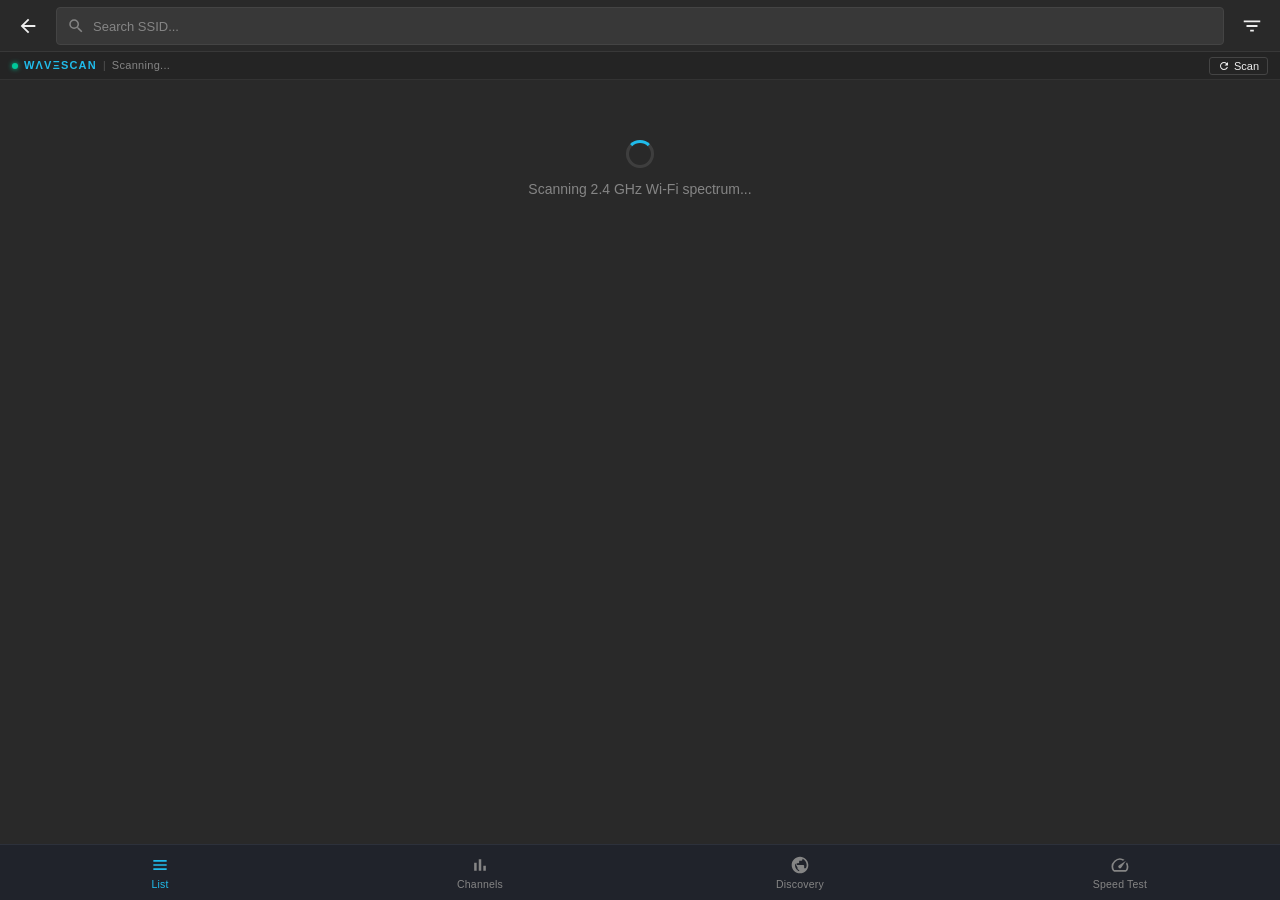
==== data/index.html @ 272d8946 "Initial release: WΛVΞSCAN ESP32 Wi-Fi Analyzer with 1-Click Web Flasher & Android PWA" ====
<!DOCTYPE html>
<html lang="en">
<head>
  <meta charset="UTF-8">
  <meta name="viewport" content="width=device-width, initial-scale=1.0, maximum-scale=1.0, user-scalable=no, viewport-fit=cover">
  <meta name="theme-color" content="#292929">
  <meta name="apple-mobile-web-app-capable" content="yes">
  <meta name="apple-mobile-web-app-status-bar-style" content="black-translucent">
  <meta name="apple-mobile-web-app-title" content="WΛVΞSCAN">
  <meta name="application-name" content="WΛVΞSCAN">
  <title>WΛVΞSCAN — Wi-Fi Analyzer</title>
  <link rel="manifest" href="/manifest.json">
  <link rel="icon" type="image/svg+xml" href="/icons/icon.svg">
  <link rel="icon" type="image/png" sizes="192x192" href="/icons/icon-192.png">
  <link rel="apple-touch-icon" href="/icons/icon-192.png">
  <link rel="stylesheet" href="style.css">
</head>
<body>
  <!-- TOP TOOLBAR -->
  <header class="top-toolbar">
    <button class="tb-btn" id="btn-back" title="Back" aria-label="Back">
      <svg viewBox="0 0 24 24" class="tb-icon">
        <path d="M20 11H7.83l5.59-5.59L12 4l-8 8 8 8 1.41-1.41L7.83 13H20v-2z" fill="currentColor"/>
      </svg>
    </button>

    <div class="search-box">
      <svg viewBox="0 0 24 24" class="search-icon">
        <path d="M15.5 14h-.79l-.28-.27A6.471 6.471 0 0 0 16 9.5 6.5 6.5 0 1 0 9.5 16c1.61 0 3.09-.59 4.23-1.57l.27.28v.79l5 4.99L20.49 19l-4.99-5zm-6 0C7.01 14 5 11.99 5 9.5S7.01 5 9.5 5 14 7.01 14 9.5 11.99 14 9.5 14z" fill="currentColor"/>
      </svg>
      <input type="text" id="search-input" placeholder="Search SSID..." autocomplete="off" autocorrect="off" autocapitalize="off" spellcheck="false">
      <button class="clear-search-btn" id="btn-clear-search" aria-label="Clear Search">&times;</button>
    </div>

    <button class="tb-btn" id="btn-filter" title="Filter & Options" aria-label="Filter">
      <svg viewBox="0 0 24 24" class="tb-icon">
        <path d="M10 18h4v-2h-4v2zM3 6v2h18V6H3zm3 7h12v-2H6v2z" fill="currentColor"/>
      </svg>
      <span class="filter-indicator" id="filter-indicator"></span>
    </button>
  </header>

  <!-- FILTER & OPTIONS MODAL / POPUP -->
  <div class="modal-overlay" id="filter-modal">
    <div class="filter-menu">
      <div class="filter-header">
        <span class="filter-title">Filter & Sort</span>
        <button class="close-modal-btn" id="btn-close-filter">&times;</button>
      </div>

      <div class="filter-section-title">SECURITY & SIGNAL</div>
      <div class="filter-options">
        <label class="filter-option">
          <input type="radio" name="filter-type" value="all" checked>
          <span class="radio-mark"></span>
          <span>All networks</span>
        </label>
        <label class="filter-option">
          <input type="radio" name="filter-type" value="secured">
          <span class="radio-mark"></span>
          <span>Secured networks</span>
        </label>
        <label class="filter-option">
          <input type="radio" name="filter-type" value="open">
          <span class="radio-mark"></span>
          <span>Open networks</span>
        </label>
        <label class="filter-option">
          <input type="radio" name="filter-type" value="strong">
          <span class="radio-mark"></span>
          <span>Strong signals (&ge; -65 dBm)</span>
        </label>
        <label class="filter-option">
          <input type="radio" name="filter-type" value="weak">
          <span class="radio-mark"></span>
          <span>Weak signals (&lt; -75 dBm)</span>
        </label>
      </div>

      <div class="filter-section-title">SORT BY</div>
      <div class="filter-options">
        <label class="filter-option">
          <input type="radio" name="sort-type" value="rssi" checked>
          <span class="radio-mark"></span>
          <span>Signal Strength (dBm)</span>
        </label>
        <label class="filter-option">
          <input type="radio" name="sort-type" value="ssid">
          <span class="radio-mark"></span>
          <span>Network Name (SSID)</span>
        </label>
        <label class="filter-option">
          <input type="radio" name="sort-type" value="channel">
          <span class="radio-mark"></span>
          <span>Channel Number</span>
        </label>
      </div>

      <div class="filter-actions">
        <button class="action-btn secondary" id="btn-reset-filter">Reset</button>
        <button class="action-btn primary" id="btn-apply-filter">Apply</button>
      </div>
    </div>
  </div>

  <!-- MAIN SCROLLABLE CONTENT AREA -->
  <main class="main-content">
    <!-- SUB-STATUS BAR -->
    <div class="sub-status-bar">
      <div class="status-left">
        <span class="pulse-dot" id="live-dot"></span>
        <span class="app-brand-badge">WΛVΞSCAN</span>
        <span class="status-sep">|</span>
        <span id="network-count-text">Scanning...</span>
      </div>
      <div class="status-right">
        <button class="scan-btn" id="btn-scan-now" title="Trigger Scan">
          <svg viewBox="0 0 24 24" class="btn-icon">
            <path d="M17.65 6.35C16.2 4.9 14.21 4 12 4c-4.42 0-7.99 3.58-7.99 8s3.57 8 7.99 8c3.73 0 6.84-2.55 7.73-6h-2.08c-.82 2.33-3.04 4-5.65 4-3.31 0-6-2.69-6-6s2.69-6 6-6c1.66 0 3.14.69 4.22 1.78L13 11h7V4l-2.35 2.35z" fill="currentColor"/>
          </svg>
          <span id="scan-btn-label">Scan</span>
        </button>
      </div>
    </div>

    <!-- TAB 1: LIST VIEW (DEFAULT) -->
    <section class="tab-view active" id="tab-list">
      <div class="network-list-container" id="network-list">
        <!-- Dense network rows injected here -->
        <div class="empty-state" id="empty-state">
          <div class="spinner"></div>
          <p>Scanning 2.4 GHz Wi-Fi spectrum...</p>
        </div>
      </div>
    </section>

    <!-- TAB 2: CHANNELS VIEW -->
    <section class="tab-view" id="tab-channels">
      <div class="channels-container">
        <div class="section-banner">
          <span class="banner-title">2.4 GHz SPECTRUM DISTRIBUTION</span>
          <span class="banner-sub" id="ch-active-summary">0 Active Channels</span>
        </div>

        <!-- SVG Channel Graph -->
        <div class="spectrum-graph-card">
          <svg id="spectrum-svg" viewBox="0 0 380 200" preserveAspectRatio="none">
            <!-- Channel grid, frequency curves injected by app.js -->
          </svg>
          <div class="spectrum-x-axis">
            <span>1</span><span>2</span><span>3</span><span>4</span><span>5</span><span>6</span><span>7</span><span>8</span><span>9</span><span>10</span><span>11</span><span>12</span><span>13</span><span>14</span>
          </div>
        </div>

        <!-- Channel Congestion Summary List -->
        <div class="channel-breakdown-title">CHANNEL OCCUPANCY</div>
        <div class="channel-cards-list" id="channel-breakdown-list">
          <!-- Channel cards injected by JS -->
        </div>
      </div>
    </section>

    <!-- TAB 3: DISCOVERY VIEW (DETAIL INSPECTOR) -->
    <section class="tab-view" id="tab-discovery">
      <div class="discovery-container">
        <!-- Network Selector Picker -->
        <div class="discovery-picker-row">
          <label for="discovery-select">TARGET NETWORK:</label>
          <select id="discovery-select">
            <option value="">-- Choose a network to inspect --</option>
          </select>
        </div>

        <div id="discovery-details" class="discovery-details-wrap">
          <div class="no-selection-msg">
            <p>Select a network from the List tab or choose above to view deep diagnostic details, signal telemetry, and assign location tags.</p>
          </div>
        </div>
      </div>
    </section>

    <!-- TAB 4: SPEED TEST & DIAGNOSTICS VIEW -->
    <section class="tab-view" id="tab-diagnostics">
      <div class="diagnostics-container">
        <div class="section-banner">
          <span class="banner-title">WΛVΞSCAN HARDWARE & SYSTEM STATUS</span>
          <span class="banner-sub" id="diag-uptime">Uptime: --</span>
        </div>

        <div class="diag-table">
          <div class="diag-row">
            <span class="diag-key">Connection Mode</span>
            <span class="diag-val" id="diag-mode">ESP32 Station (STA)</span>
          </div>
          <div class="diag-row">
            <span class="diag-key">Hotspot / AP SSID</span>
            <span class="diag-val" id="diag-ssid">--</span>
          </div>
          <div class="diag-row">
            <span class="diag-key">ESP32 IP Address</span>
            <span class="diag-val highlight" id="diag-ip">--</span>
          </div>
          <div class="diag-row">
            <span class="diag-key">ESP32 MAC Address</span>
            <span class="diag-val" id="diag-mac">--</span>
          </div>
          <div class="diag-row">
            <span class="diag-key">Free Heap Memory</span>
            <span class="diag-val" id="diag-heap">-- KB</span>
          </div>
          <div class="diag-row">
            <span class="diag-key">Last Scan Duration</span>
            <span class="diag-val" id="diag-duration">-- ms</span>
          </div>
          <div class="diag-row">
            <span class="diag-key">Total APs Detected</span>
            <span class="diag-val" id="diag-total-ap">0</span>
          </div>
        </div>

        <!-- BENCHMARKS & TESTS -->
        <div class="channel-breakdown-title">LINK & SPEED BENCHMARKS</div>

        <div class="diag-card">
          <div class="diag-card-header">
            <span class="diag-card-title">Wi-Fi Link Ping Test</span>
            <span class="diag-card-stat" id="ping-result">-- ms</span>
          </div>
          <p class="diag-card-desc">Measures roundtrip packet latency between this Android phone and the ESP32 microcontroller.</p>
          <button class="action-btn secondary full-width" id="btn-run-ping">Ping ESP32</button>
        </div>

        <div class="diag-card">
          <div class="diag-card-header">
            <span class="diag-card-title">Local Wi-Fi Throughput</span>
            <span class="diag-card-stat" id="throughput-result">-- Mbps</span>
          </div>
          <p class="diag-card-desc">Transfers raw payload over local Wi-Fi to benchmark physical wireless link capacity without burning mobile data.</p>
          <button class="action-btn secondary full-width" id="btn-run-throughput">Test Local Throughput</button>
        </div>

        <!-- EXPORT & STORAGE -->
        <div class="channel-breakdown-title">DATA EXPORT & PWA APP</div>
        <div class="export-actions-row">
          <button class="action-btn success full-width" id="btn-install-pwa">
            <svg viewBox="0 0 24 24" class="btn-icon">
              <path d="M19.35 10.04C18.67 6.59 15.64 4 12 4 9.11 4 6.6 5.64 5.35 8.04 2.34 8.36 0 10.91 0 14c0 3.31 2.69 6 6 6h13c2.76 0 5-2.24 5-5 0-2.64-2.05-4.78-4.65-4.96zM17 13l-5 5-5-5h3V9h4v4h3z" fill="currentColor"/>
            </svg>
            Download / Install WΛVΞSCAN App
          </button>
          <a class="action-btn primary full-width" id="btn-export-csv" href="/api/history.csv" download="wavescan_history.csv">
            <svg viewBox="0 0 24 24" class="btn-icon">
              <path d="M19 9h-4V3H9v6H5l7 7 7-7zM5 18v2h14v-2H5z" fill="currentColor"/>
            </svg>
            Export CSV History
          </a>
          <button class="action-btn danger full-width" id="btn-clear-localstorage">Reset Best RSSI Records</button>
        </div>
      </div>
    </section>
  </main>

  <!-- FIXED BOTTOM NAVIGATION -->
  <nav class="bottom-nav">
    <button class="nav-item active" data-tab="tab-list">
      <svg viewBox="0 0 24 24" class="nav-icon">
        <path d="M4 6h16v2H4zm0 5h16v2H4zm0 5h16v2H4z" fill="currentColor"/>
      </svg>
      <span class="nav-label">List</span>
    </button>

    <button class="nav-item" data-tab="tab-channels">
      <svg viewBox="0 0 24 24" class="nav-icon">
        <path d="M5 9.2h3V19H5zM10.5 5h3v14h-3zm5.5 8h3v6h-3z" fill="currentColor"/>
      </svg>
      <span class="nav-label">Channels</span>
    </button>

    <button class="nav-item" data-tab="tab-discovery">
      <svg viewBox="0 0 24 24" class="nav-icon">
        <path d="M12 2C6.48 2 2 6.48 2 12s4.48 10 10 10 10-4.48 10-10S17.52 2 12 2zm1 17.93c-3.95-.49-7-3.85-7-7.93 0-.62.08-1.21.21-1.79L9 15v1c0 1.1.9 2 2 2v1.93zm6.9-2.54c-.26-.81-1-1.39-1.9-1.39h-1v-3c0-.55-.45-1-1-1H8v-2h2c.55 0 1-.45 1-1V7h2c1.1 0 2-.9 2-2v-.41c2.93 1.19 5 4.06 5 7.41 0 2.08-.8 3.97-2.1 5.39z" fill="currentColor"/>
      </svg>
      <span class="nav-label">Discovery</span>
    </button>

    <button class="nav-item" data-tab="tab-diagnostics">
      <svg viewBox="0 0 24 24" class="nav-icon">
        <path d="M20.38 8.57l-1.23 1.85a8 8 0 0 1-.22 7.58H5.07A8 8 0 0 1 15.58 6.85l1.85-1.23A10 10 0 0 0 3.35 19a2 2 0 0 0 1.72 1h13.85a2 2 0 0 0 1.74-1 10 10 0 0 0-.28-10.43zM10.59 15.41a2 2 0 0 0 2.83 0l5.66-8.49-8.49 5.66a2 2 0 0 0 0 2.83z" fill="currentColor"/>
      </svg>
      <span class="nav-label">Speed Test</span>
    </button>
  </nav>

  <!-- PWA INSTALL BANNER -->
  <div class="pwa-install-banner" id="pwa-banner">
    <div class="pwa-banner-content">
      <img src="/icons/icon-192.png" alt="WΛVΞSCAN" class="pwa-banner-icon">
      <div class="pwa-banner-text">
        <div class="pwa-banner-title">Install WΛVΞSCAN</div>
        <div class="pwa-banner-sub">Install to home screen for fullscreen analyzer experience</div>
      </div>
      <button class="action-btn success pwa-install-btn" id="btn-banner-install">Install</button>
      <button class="pwa-banner-close" id="btn-banner-dismiss">&times;</button>
    </div>
  </div>

  <!-- TOAST NOTIFICATION -->
  <div class="toast" id="toast"></div>

  <script src="app.js"></script>
</body>
</html>
---- data/style.css ----
/* WAVESCAN — Professional Classic Android Wi-Fi Analyzer Theme */

:root {
  --bg-main: #292929;
  --bg-toolbar: #292929;
  --bg-nav: #20232B;
  --bg-card: #20232B;
  --bg-input: #383838;
  --border-subtle: #3a3a3a;
  --divider: #333333;
  --text-primary: #EEEEEE;
  --text-secondary: #858585;
  --text-muted: #666666;
  --signal-green: #00C99A;
  --signal-yellow: #FFD600;
  --signal-red: #E65345;
  --nav-active: #20BCEB;
  --signal-track: #3b3630;
  --best-marker: #FFFFFF;
  --font-family: -apple-system, BlinkMacSystemFont, "Roboto", "Segoe UI", "Helvetica Neue", Arial, sans-serif;
}

* {
  box-sizing: border-box;
  margin: 0;
  padding: 0;
  -webkit-tap-highlight-color: transparent;
  user-select: none;
}

input, select, textarea {
  user-select: text;
}

html, body {
  width: 100%;
  height: 100%;
  overflow: hidden;
  background-color: var(--bg-main);
  color: var(--text-primary);
  font-family: var(--font-family);
  font-size: 14px;
  line-height: 1.35;
  -webkit-font-smoothing: antialiased;
}

/* TOP TOOLBAR */
.top-toolbar {
  position: fixed;
  top: 0;
  left: 0;
  right: 0;
  height: 52px;
  background-color: var(--bg-toolbar);
  border-bottom: 1px solid #383838;
  display: flex;
  align-items: center;
  padding: 0 8px;
  gap: 8px;
  z-index: 100;
  padding-top: env(safe-area-inset-top);
}

.tb-btn {
  background: transparent;
  border: none;
  color: var(--text-primary);
  width: 40px;
  height: 40px;
  display: flex;
  align-items: center;
  justify-content: center;
  cursor: pointer;
  border-radius: 4px;
  position: relative;
  flex-shrink: 0;
}

.tb-btn:active {
  background-color: rgba(255, 255, 255, 0.08);
}

.tb-icon {
  width: 22px;
  height: 22px;
  fill: currentColor;
}

.filter-indicator {
  position: absolute;
  top: 8px;
  right: 8px;
  width: 7px;
  height: 7px;
  background-color: var(--nav-active);
  border-radius: 50%;
  display: none;
}

.filter-indicator.active {
  display: block;
}

.search-box {
  flex: 1;
  height: 38px;
  background-color: var(--bg-input);
  border-radius: 4px;
  display: flex;
  align-items: center;
  padding: 0 10px;
  gap: 8px;
  border: 1px solid #444;
}

.search-box:focus-within {
  border-color: var(--nav-active);
}

.search-icon {
  width: 18px;
  height: 18px;
  color: var(--text-secondary);
  flex-shrink: 0;
}

.search-box input {
  flex: 1;
  background: transparent;
  border: none;
  outline: none;
  color: var(--text-primary);
  font-size: 14px;
  width: 100%;
}

.search-box input::placeholder {
  color: var(--text-secondary);
  font-size: 13px;
}

.clear-search-btn {
  background: transparent;
  border: none;
  color: var(--text-secondary);
  font-size: 20px;
  width: 24px;
  height: 24px;
  display: none;
  align-items: center;
  justify-content: center;
  cursor: pointer;
  line-height: 1;
}

.clear-search-btn.visible {
  display: flex;
}

/* SUB-STATUS BAR */
.sub-status-bar {
  position: fixed;
  top: 52px;
  left: 0;
  right: 0;
  height: 28px;
  background-color: #242424;
  border-bottom: 1px solid #333333;
  display: flex;
  align-items: center;
  justify-content: space-between;
  padding: 0 12px;
  font-size: 11px;
  color: var(--text-secondary);
  letter-spacing: 0.3px;
  z-index: 90;
}

.status-left {
  display: flex;
  align-items: center;
  gap: 6px;
  font-weight: 500;
}

.app-brand-badge {
  font-weight: 800;
  letter-spacing: 1.2px;
  color: var(--nav-active);
  font-size: 11px;
}

.status-sep {
  color: #555555;
  font-size: 10px;
}

.pulse-dot {
  width: 6px;
  height: 6px;
  border-radius: 50%;
  background-color: var(--signal-green);
  display: inline-block;
  box-shadow: 0 0 5px var(--signal-green);
}

.pulse-dot.scanning {
  background-color: var(--nav-active);
  box-shadow: 0 0 6px var(--nav-active);
  animation: pulse 1s infinite alternate;
}

@keyframes pulse {
  from { opacity: 0.4; }
  to { opacity: 1; }
}

.scan-btn {
  background: transparent;
  border: 1px solid #444;
  color: var(--text-primary);
  font-size: 11px;
  padding: 2px 8px;
  border-radius: 3px;
  display: flex;
  align-items: center;
  gap: 4px;
  cursor: pointer;
}

.scan-btn:active {
  background-color: #333;
}

.scan-btn .btn-icon {
  width: 12px;
  height: 12px;
}

.scan-btn.spinning .btn-icon {
  animation: spin 0.8s linear infinite;
}

@keyframes spin {
  to { transform: rotate(360deg); }
}

/* MAIN CONTENT */
.main-content {
  position: absolute;
  top: 80px;
  bottom: 56px;
  left: 0;
  right: 0;
  overflow-y: auto;
  overflow-x: hidden;
  -webkit-overflow-scrolling: touch;
  background-color: var(--bg-main);
}

.tab-view {
  display: none;
  min-height: 100%;
}

.tab-view.active {
  display: block;
}

/* TAB 1: DENSE NETWORK LIST (EXACT REFERENCE SPECIFICATION) */
.network-list-container {
  display: flex;
  flex-direction: column;
}

.network-item {
  display: flex;
  flex-direction: column;
  padding: 8px 12px 6px 12px;
  background-color: transparent;
  border-bottom: 1px solid #333333;
  cursor: pointer;
  transition: background-color 0.15s ease;
}

.network-item:active {
  background-color: rgba(255, 255, 255, 0.04);
}

.network-header {
  display: flex;
  align-items: center;
  width: 100%;
  margin-bottom: 6px;
}

/* Left Icon */
.network-icon-col {
  width: 32px;
  display: flex;
  align-items: center;
  justify-content: flex-start;
  flex-shrink: 0;
}

.wifi-icon-stack {
  position: relative;
  width: 24px;
  height: 24px;
  display: flex;
  align-items: center;
  justify-content: center;
}

.wifi-icon {
  width: 20px;
  height: 20px;
  fill: currentColor;
}

.lock-badge {
  position: absolute;
  bottom: -2px;
  right: -2px;
  width: 11px;
  height: 11px;
  background-color: #292929;
  border-radius: 2px;
  display: flex;
  align-items: center;
  justify-content: center;
  color: #c0c0c0;
}

.lock-badge svg {
  width: 9px;
  height: 9px;
  fill: currentColor;
}

/* Middle Text */
.network-info-col {
  flex: 1;
  min-width: 0;
  padding-left: 6px;
  padding-right: 8px;
}

.network-ssid {
  font-size: 14.5px;
  font-weight: 500;
  color: var(--text-primary);
  white-space: nowrap;
  overflow: hidden;
  text-overflow: ellipsis;
  letter-spacing: 0.1px;
}

.network-meta {
  font-size: 11.5px;
  color: var(--text-secondary);
  margin-top: 1px;
  white-space: nowrap;
  overflow: hidden;
  text-overflow: ellipsis;
}

.location-tag-pill {
  display: inline-block;
  font-size: 9.5px;
  background-color: #3a3f4d;
  color: var(--nav-active);
  padding: 0 4px;
  border-radius: 2px;
  margin-left: 5px;
  vertical-align: middle;
}

/* Right RSSI */
.network-rssi-col {
  text-align: right;
  flex-shrink: 0;
}

.current-rssi {
  font-size: 14px;
  font-weight: 500;
  color: var(--text-primary);
  font-variant-numeric: tabular-nums;
}

.best-rssi {
  font-size: 11px;
  color: var(--text-secondary);
  font-variant-numeric: tabular-nums;
  margin-top: 1px;
}

/* Bottom Signal Bar - Enhanced Precision Track */
.signal-bar-wrap {
  width: 100%;
  padding-top: 4px;
}

.signal-bar-track {
  position: relative;
  width: 100%;
  height: 6px;
  background-color: var(--signal-track);
  border-radius: 3px;
  overflow: visible;
  box-shadow: inset 0 1px 2px rgba(0, 0, 0, 0.45);
}

.signal-bar-fill {
  height: 100%;
  border-radius: 3px;
  transition: width 0.35s cubic-bezier(0.4, 0, 0.2, 1);
}

.signal-bar-fill.good {
  background: linear-gradient(90deg, #00A37B, #00C99A);
  box-shadow: 0 0 6px rgba(0, 201, 154, 0.45);
}

.signal-bar-fill.medium {
  background: linear-gradient(90deg, #D49B28, #FFD600);
  box-shadow: 0 0 6px rgba(255, 214, 0, 0.45);
}

.signal-bar-fill.bad {
  background: linear-gradient(90deg, #BA1B1B, #E65345);
  box-shadow: 0 0 6px rgba(230, 83, 69, 0.45);
}

.signal-bar-best-tick {
  position: absolute;
  top: -3px;
  bottom: -3px;
  width: 2.5px;
  background-color: var(--best-marker);
  border-radius: 1.5px;
  box-shadow: 0 0 3px rgba(0, 0, 0, 0.9), 0 0 3px rgba(255, 255, 255, 0.8);
  pointer-events: none;
  z-index: 2;
  transform: translateX(-50%);
}

.sig-badge {
  display: inline-block;
  font-size: 10px;
  font-weight: 700;
  padding: 0 4px;
  border-radius: 2px;
  margin-left: 4px;
  vertical-align: baseline;
  text-transform: uppercase;
  letter-spacing: 0.3px;
}

.sig-badge.good {
  background-color: rgba(0, 201, 154, 0.15);
  color: var(--signal-green);
  border: 1px solid rgba(0, 201, 154, 0.35);
}

.sig-badge.medium {
  background-color: rgba(255, 214, 0, 0.15);
  color: var(--signal-yellow);
  border: 1px solid rgba(255, 214, 0, 0.35);
}

.sig-badge.bad {
  background-color: rgba(230, 83, 69, 0.15);
  color: var(--signal-red);
  border: 1px solid rgba(230, 83, 69, 0.35);
}

.current-rssi.good { color: var(--signal-green); }
.current-rssi.medium { color: var(--signal-yellow); }
.current-rssi.bad { color: var(--signal-red); }

/* EMPTY STATE */
.empty-state {
  display: flex;
  flex-direction: column;
  align-items: center;
  justify-content: center;
  padding: 60px 20px;
  color: var(--text-secondary);
  text-align: center;
  gap: 12px;
}

.spinner {
  width: 28px;
  height: 28px;
  border: 3px solid rgba(255, 255, 255, 0.1);
  border-top-color: var(--nav-active);
  border-radius: 50%;
  animation: spin 0.8s linear infinite;
}

/* TAB 2: CHANNELS */
.channels-container {
  padding: 10px 12px 24px 12px;
}

.section-banner {
  display: flex;
  justify-content: space-between;
  align-items: center;
  padding: 6px 0 10px 0;
  border-bottom: 1px solid #383838;
  margin-bottom: 12px;
}

.banner-title {
  font-size: 11px;
  font-weight: 700;
  color: var(--text-secondary);
  letter-spacing: 0.8px;
}

.banner-sub {
  font-size: 11px;
  color: var(--nav-active);
}

.spectrum-graph-card {
  background-color: #20232B;
  border: 1px solid #383838;
  border-radius: 3px;
  padding: 8px 8px 4px 8px;
  margin-bottom: 16px;
}

#spectrum-svg {
  width: 100%;
  height: 180px;
  display: block;
}

.spectrum-x-axis {
  display: flex;
  justify-content: space-between;
  padding: 4px 6px 0 6px;
  font-size: 10px;
  color: var(--text-secondary);
  font-weight: 600;
  border-top: 1px solid #383838;
  margin-top: 4px;
}

.channel-breakdown-title {
  font-size: 11px;
  font-weight: 700;
  color: var(--text-secondary);
  letter-spacing: 0.8px;
  margin: 16px 0 8px 0;
}

.channel-cards-list {
  display: flex;
  flex-direction: column;
  gap: 6px;
}

.channel-row-card {
  background-color: #20232B;
  border: 1px solid #383838;
  border-radius: 3px;
  padding: 8px 10px;
  display: flex;
  align-items: center;
  justify-content: space-between;
}

.ch-badge-col {
  display: flex;
  align-items: center;
  gap: 8px;
}

.ch-number-badge {
  background-color: #292929;
  border: 1px solid #444;
  color: var(--text-primary);
  font-weight: 700;
  font-size: 12px;
  width: 28px;
  height: 28px;
  display: flex;
  align-items: center;
  justify-content: center;
  border-radius: 3px;
}

.ch-number-badge.recommended {
  border-color: var(--signal-green);
  color: var(--signal-green);
}

.ch-info-col {
  flex: 1;
  padding: 0 10px;
}

.ch-networks-names {
  font-size: 12px;
  color: var(--text-primary);
  white-space: nowrap;
  overflow: hidden;
  text-overflow: ellipsis;
  max-width: 200px;
}

.ch-count-meta {
  font-size: 10.5px;
  color: var(--text-secondary);
}

.ch-status-col {
  text-align: right;
  font-size: 11px;
  font-weight: 600;
}

.ch-status-col.low { color: var(--signal-green); }
.ch-status-col.moderate { color: var(--signal-orange); }
.ch-status-col.congested { color: var(--signal-red); }

/* TAB 3: DISCOVERY */
.discovery-container {
  padding: 10px 12px 24px 12px;
}

.discovery-picker-row {
  display: flex;
  flex-direction: column;
  gap: 4px;
  margin-bottom: 12px;
}

.discovery-picker-row label {
  font-size: 11px;
  font-weight: 700;
  color: var(--text-secondary);
  letter-spacing: 0.6px;
}

.discovery-picker-row select {
  background-color: var(--bg-input);
  color: var(--text-primary);
  border: 1px solid #444;
  padding: 8px 10px;
  border-radius: 4px;
  font-size: 13.5px;
  outline: none;
}

.discovery-details-wrap {
  display: flex;
  flex-direction: column;
  gap: 12px;
}

.discovery-card {
  background-color: #20232B;
  border: 1px solid #383838;
  border-radius: 3px;
  padding: 12px;
}

.disc-head {
  display: flex;
  justify-content: space-between;
  align-items: flex-start;
  margin-bottom: 10px;
  border-bottom: 1px solid #333333;
  padding-bottom: 8px;
}

.disc-ssid {
  font-size: 16px;
  font-weight: 600;
  color: var(--text-primary);
  word-break: break-all;
}

.disc-bssid {
  font-size: 11px;
  color: var(--text-secondary);
  font-family: monospace;
  margin-top: 2px;
}

.disc-badge {
  font-size: 10px;
  font-weight: 700;
  padding: 2px 6px;
  border-radius: 2px;
  background-color: #333;
  color: #ddd;
  text-transform: uppercase;
  flex-shrink: 0;
}

.disc-grid {
  display: grid;
  grid-template-columns: 1fr 1fr;
  gap: 8px 12px;
  font-size: 12px;
}

.disc-item {
  display: flex;
  flex-direction: column;
}

.disc-label {
  color: var(--text-secondary);
  font-size: 10.5px;
  text-transform: uppercase;
  letter-spacing: 0.4px;
}

.disc-val {
  color: var(--text-primary);
  font-size: 13px;
  font-weight: 500;
  margin-top: 1px;
}

.disc-val.green { color: var(--signal-green); }
.disc-val.yellow { color: var(--signal-yellow); }
.disc-val.orange { color: var(--signal-yellow); }
.disc-val.red { color: var(--signal-red); }

/* Room Tag Editor */
.tag-input-row {
  display: flex;
  gap: 8px;
  margin-top: 8px;
}

.tag-input-row input {
  flex: 1;
  background-color: #292929;
  border: 1px solid #444;
  color: var(--text-primary);
  padding: 6px 10px;
  border-radius: 3px;
  font-size: 13px;
  outline: none;
}

.tag-input-row button {
  background-color: var(--nav-active);
  color: #000;
  font-weight: 600;
  border: none;
  padding: 6px 14px;
  border-radius: 3px;
  cursor: pointer;
  font-size: 12px;
}

/* History Chart */
.history-sparkline-wrap {
  width: 100%;
  height: 90px;
  margin-top: 8px;
  background-color: #292929;
  border: 1px solid #333;
  border-radius: 2px;
}

.history-sparkline-wrap svg {
  width: 100%;
  height: 100%;
  display: block;
}

/* TAB 4: SPEED TEST & DIAGNOSTICS */
.diagnostics-container {
  padding: 10px 12px 24px 12px;
}

.diag-table {
  background-color: #20232B;
  border: 1px solid #383838;
  border-radius: 3px;
  display: flex;
  flex-direction: column;
}

.diag-row {
  display: flex;
  justify-content: space-between;
  align-items: center;
  padding: 8px 12px;
  border-bottom: 1px solid #2d313b;
  font-size: 12.5px;
}

.diag-row:last-child {
  border-bottom: none;
}

.diag-key {
  color: var(--text-secondary);
}

.diag-val {
  color: var(--text-primary);
  font-weight: 500;
  font-family: monospace;
}

.diag-val.highlight {
  color: var(--nav-active);
  font-weight: 700;
}

.diag-card {
  background-color: #20232B;
  border: 1px solid #383838;
  border-radius: 3px;
  padding: 12px;
  margin-bottom: 10px;
}

.diag-card-header {
  display: flex;
  justify-content: space-between;
  align-items: center;
  margin-bottom: 4px;
}

.diag-card-title {
  font-size: 13px;
  font-weight: 600;
  color: var(--text-primary);
}

.diag-card-stat {
  font-size: 14px;
  font-weight: 700;
  color: var(--nav-active);
  font-family: monospace;
}

.diag-card-desc {
  font-size: 11px;
  color: var(--text-secondary);
  margin-bottom: 10px;
  line-height: 1.4;
}

.action-btn {
  display: inline-flex;
  align-items: center;
  justify-content: center;
  gap: 6px;
  padding: 8px 14px;
  border-radius: 3px;
  font-size: 12px;
  font-weight: 600;
  border: none;
  cursor: pointer;
  text-decoration: none;
  transition: opacity 0.15s ease;
}

.action-btn:active {
  opacity: 0.8;
}

.action-btn.primary {
  background-color: var(--nav-active);
  color: #121419;
}

.action-btn.success {
  background: linear-gradient(135deg, #00A37B, #00C99A);
  color: #121419;
  font-weight: 700;
  box-shadow: 0 2px 8px rgba(0, 201, 154, 0.3);
}

.action-btn.secondary {
  background-color: #2f3440;
  color: var(--text-primary);
  border: 1px solid #444;
}

.action-btn.danger {
  background-color: rgba(230, 83, 69, 0.15);
  color: var(--signal-red);
  border: 1px solid rgba(230, 83, 69, 0.4);
}

.action-btn.full-width {
  width: 100%;
}

.action-btn .btn-icon {
  width: 15px;
  height: 15px;
}

.export-actions-row {
  display: flex;
  flex-direction: column;
  gap: 8px;
  margin-top: 6px;
}

/* FIXED BOTTOM NAVIGATION */
.bottom-nav {
  position: fixed;
  bottom: 0;
  left: 0;
  right: 0;
  height: 56px;
  background-color: var(--bg-nav);
  border-top: 1px solid #2d313b;
  display: flex;
  align-items: center;
  justify-content: space-around;
  z-index: 100;
  padding-bottom: env(safe-area-inset-bottom);
}

.nav-item {
  flex: 1;
  height: 100%;
  background: transparent;
  border: none;
  display: flex;
  flex-direction: column;
  align-items: center;
  justify-content: center;
  gap: 3px;
  color: var(--text-secondary);
  cursor: pointer;
  transition: color 0.15s ease;
}

.nav-item.active {
  color: var(--nav-active);
}

.nav-icon {
  width: 20px;
  height: 20px;
  fill: currentColor;
}

.nav-label {
  font-size: 10.5px;
  font-weight: 500;
  letter-spacing: 0.2px;
}

/* MODAL / OVERLAY */
.modal-overlay {
  position: fixed;
  top: 0;
  left: 0;
  right: 0;
  bottom: 0;
  background-color: rgba(0, 0, 0, 0.65);
  display: none;
  align-items: flex-end;
  justify-content: center;
  z-index: 200;
}

.modal-overlay.open {
  display: flex;
}

.filter-menu {
  background-color: #20232B;
  border-top: 1px solid #383838;
  border-radius: 8px 8px 0 0;
  width: 100%;
  max-width: 480px;
  padding: 16px;
  display: flex;
  flex-direction: column;
  gap: 12px;
  animation: slideUp 0.2s ease-out;
}

@keyframes slideUp {
  from { transform: translateY(100%); }
  to { transform: translateY(0); }
}

.filter-header {
  display: flex;
  justify-content: space-between;
  align-items: center;
  border-bottom: 1px solid #333;
  padding-bottom: 8px;
}

.filter-title {
  font-size: 14px;
  font-weight: 700;
  color: var(--text-primary);
}

.close-modal-btn {
  background: transparent;
  border: none;
  color: var(--text-secondary);
  font-size: 22px;
  cursor: pointer;
  line-height: 1;
}

.filter-section-title {
  font-size: 10px;
  font-weight: 700;
  color: var(--text-secondary);
  letter-spacing: 0.8px;
  margin-top: 4px;
}

.filter-options {
  display: flex;
  flex-direction: column;
  gap: 8px;
}

.filter-option {
  display: flex;
  align-items: center;
  gap: 10px;
  font-size: 13px;
  color: var(--text-primary);
  cursor: pointer;
}

.filter-option input[type="radio"] {
  accent-color: var(--nav-active);
  width: 16px;
  height: 16px;
}

.filter-actions {
  display: flex;
  gap: 10px;
  margin-top: 8px;
}

.filter-actions button {
  flex: 1;
}

/* PWA INSTALL BANNER */
.pwa-install-banner {
  position: fixed;
  bottom: 64px;
  left: 10px;
  right: 10px;
  background-color: #20232B;
  border: 1px solid #383838;
  border-radius: 8px;
  box-shadow: 0 4px 16px rgba(0, 0, 0, 0.7);
  z-index: 150;
  display: none;
  animation: slideUp 0.3s ease;
}

.pwa-install-banner.visible {
  display: block;
}

.pwa-banner-content {
  display: flex;
  align-items: center;
  padding: 10px 12px;
  gap: 10px;
}

.pwa-banner-icon {
  width: 36px;
  height: 36px;
  border-radius: 8px;
  flex-shrink: 0;
}

.pwa-banner-text {
  flex: 1;
  min-width: 0;
}

.pwa-banner-title {
  font-size: 13px;
  font-weight: 700;
  color: var(--text-primary);
  line-height: 1.2;
}

.pwa-banner-sub {
  font-size: 10.5px;
  color: var(--text-secondary);
  line-height: 1.2;
  margin-top: 2px;
  white-space: nowrap;
  overflow: hidden;
  text-overflow: ellipsis;
}

.pwa-install-btn {
  padding: 6px 12px;
  font-size: 12px;
  flex-shrink: 0;
}

.pwa-banner-close {
  background: transparent;
  border: none;
  color: var(--text-secondary);
  font-size: 20px;
  cursor: pointer;
  padding: 2px 4px;
  line-height: 1;
  flex-shrink: 0;
}

/* TOAST */
.toast {
  position: fixed;
  bottom: 66px;
  left: 50%;
  transform: translateX(-50%) translateY(30px);
  background-color: #1a1a1a;
  color: var(--text-primary);
  border: 1px solid #444;
  padding: 8px 16px;
  border-radius: 20px;
  font-size: 12px;
  box-shadow: 0 4px 12px rgba(0, 0, 0, 0.5);
  pointer-events: none;
  opacity: 0;
  transition: opacity 0.2s ease, transform 0.2s ease;
  z-index: 300;
  white-space: nowrap;
}

.toast.show {
  opacity: 1;
  transform: translateX(-50%) translateY(0);
}
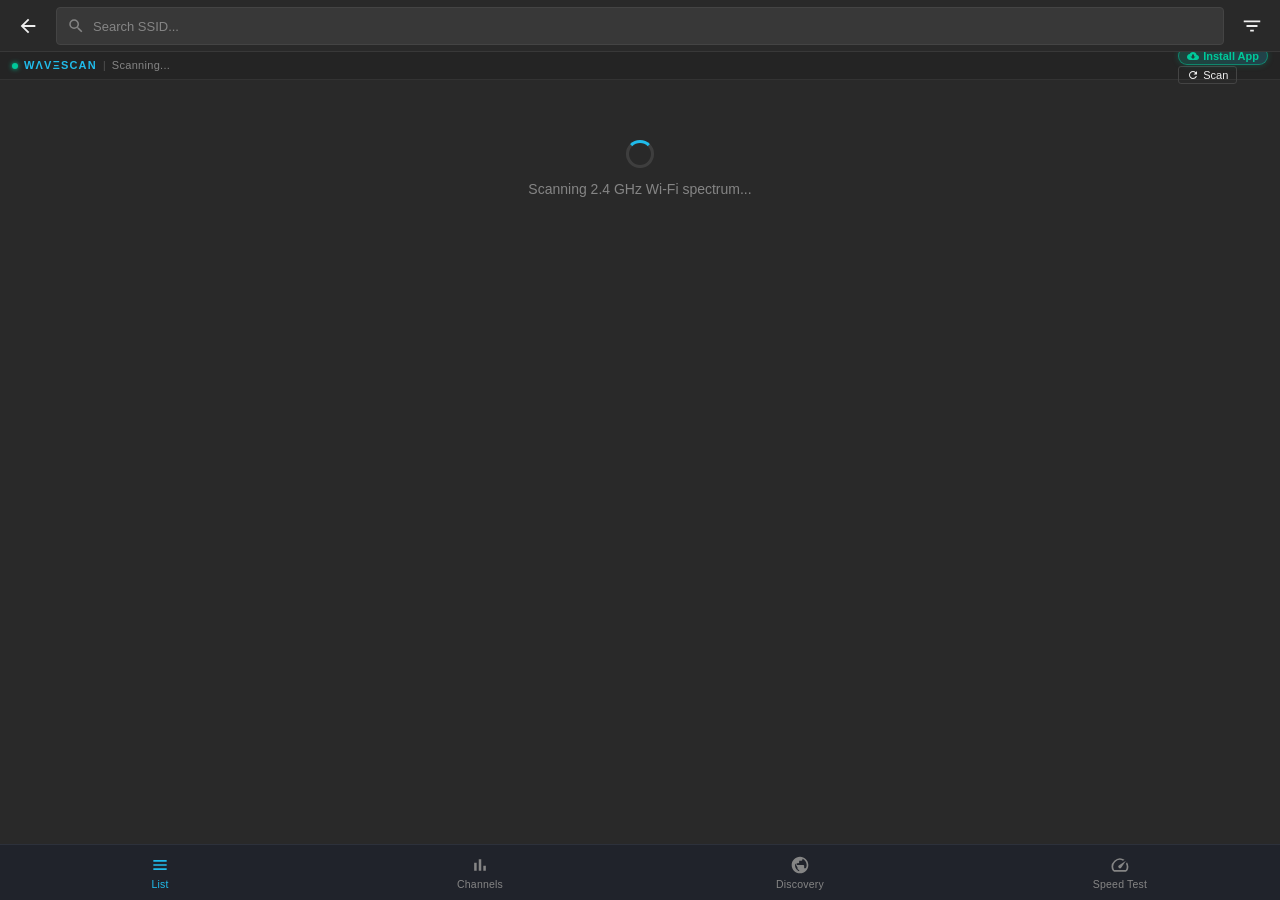
==== commit 5288ad3a: "Enhance UI with bold GOOD/MEDIUM/BAD badges and interactive Android PWA installation guide modal" ====
--- a/data/index.html
+++ b/data/index.html
@@ -4,6 +4,7 @@
   <meta charset="UTF-8">
   <meta name="viewport" content="width=device-width, initial-scale=1.0, maximum-scale=1.0, user-scalable=no, viewport-fit=cover">
   <meta name="theme-color" content="#292929">
+  <meta name="mobile-web-app-capable" content="yes">
   <meta name="apple-mobile-web-app-capable" content="yes">
   <meta name="apple-mobile-web-app-status-bar-style" content="black-translucent">
   <meta name="apple-mobile-web-app-title" content="WΛVΞSCAN">
@@ -13,7 +14,7 @@
   <link rel="icon" type="image/svg+xml" href="/icons/icon.svg">
   <link rel="icon" type="image/png" sizes="192x192" href="/icons/icon-192.png">
   <link rel="apple-touch-icon" href="/icons/icon-192.png">
-  <link rel="stylesheet" href="style.css">
+  <link rel="stylesheet" href="style.css?v=2">
 </head>
 <body>
   <!-- TOP TOOLBAR -->
@@ -114,6 +115,12 @@
         <span id="network-count-text">Scanning...</span>
       </div>
       <div class="status-right">
+        <button class="install-pwa-pill-btn" id="btn-top-install-pwa" title="Install App to Home Screen">
+          <svg viewBox="0 0 24 24" class="btn-icon-pwa">
+            <path d="M19.35 10.04C18.67 6.59 15.64 4 12 4 9.11 4 6.6 5.64 5.35 8.04 2.34 8.36 0 10.91 0 14c0 3.31 2.69 6 6 6h13c2.76 0 5-2.24 5-5 0-2.64-2.05-4.78-4.65-4.96zM17 13l-5 5-5-5h3V9h4v4h3z" fill="currentColor"/>
+          </svg>
+          <span>Install App</span>
+        </button>
         <button class="scan-btn" id="btn-scan-now" title="Trigger Scan">
           <svg viewBox="0 0 24 24" class="btn-icon">
             <path d="M17.65 6.35C16.2 4.9 14.21 4 12 4c-4.42 0-7.99 3.58-7.99 8s3.57 8 7.99 8c3.73 0 6.84-2.55 7.73-6h-2.08c-.82 2.33-3.04 4-5.65 4-3.31 0-6-2.69-6-6s2.69-6 6-6c1.66 0 3.14.69 4.22 1.78L13 11h7V4l-2.35 2.35z" fill="currentColor"/>
@@ -296,17 +303,63 @@
     <div class="pwa-banner-content">
       <img src="/icons/icon-192.png" alt="WΛVΞSCAN" class="pwa-banner-icon">
       <div class="pwa-banner-text">
-        <div class="pwa-banner-title">Install WΛVΞSCAN</div>
-        <div class="pwa-banner-sub">Install to home screen for fullscreen analyzer experience</div>
+        <div class="pwa-banner-title">Install WΛVΞSCAN App</div>
+        <div class="pwa-banner-sub">Install to home screen for standalone fullscreen analyzer experience</div>
       </div>
       <button class="action-btn success pwa-install-btn" id="btn-banner-install">Install</button>
       <button class="pwa-banner-close" id="btn-banner-dismiss">&times;</button>
     </div>
   </div>
 
+  <!-- PWA INSTALL GUIDE MODAL -->
+  <div class="modal-overlay" id="pwa-guide-modal">
+    <div class="pwa-guide-card">
+      <div class="pwa-guide-header">
+        <div class="pwa-guide-title">
+          <img src="/icons/icon-192.png" alt="WΛVΞSCAN" class="pwa-guide-logo">
+          <span>Install WΛVΞSCAN App</span>
+        </div>
+        <button class="close-modal-btn" id="btn-close-pwa-modal">&times;</button>
+      </div>
+      
+      <div class="pwa-guide-body">
+        <p class="pwa-guide-lead">Install WΛVΞSCAN onto your Android home screen as a standalone native app with ₹0 app store download:</p>
+        
+        <div class="pwa-step-item">
+          <div class="pwa-step-num">1</div>
+          <div class="pwa-step-text">
+            Tap the <strong>Chrome Menu (⋮)</strong> in the top-right corner of Chrome.
+          </div>
+        </div>
+
+        <div class="pwa-step-item">
+          <div class="pwa-step-num">2</div>
+          <div class="pwa-step-text">
+            Tap <strong>"Add to Home screen"</strong> or <strong>"Install app"</strong>.
+          </div>
+        </div>
+
+        <div class="pwa-step-item">
+          <div class="pwa-step-num">3</div>
+          <div class="pwa-step-text">
+            Tap <strong>"Add"</strong> or <strong>"Install"</strong> to confirm.
+          </div>
+        </div>
+
+        <div class="pwa-guide-footer-note">
+          WΛVΞSCAN will install directly with its custom icon on your Android home screen!
+        </div>
+      </div>
+
+      <div class="pwa-guide-actions">
+        <button class="action-btn success full-width" id="btn-pwa-modal-ok">Got It!</button>
+      </div>
+    </div>
+  </div>
+
   <!-- TOAST NOTIFICATION -->
   <div class="toast" id="toast"></div>
 
-  <script src="app.js"></script>
+  <script src="app.js?v=2"></script>
 </body>
 </html>
--- a/data/style.css
+++ b/data/style.css
@@ -376,12 +376,73 @@
   vertical-align: middle;
 }
 
-/* Right RSSI */
+/* Right RSSI Column */
 .network-rssi-col {
   text-align: right;
   flex-shrink: 0;
-}
-
+  display: flex;
+  flex-direction: column;
+  align-items: flex-end;
+  justify-content: center;
+}
+
+.rssi-val-row {
+  display: flex;
+  align-items: center;
+  gap: 6px;
+}
+
+.current-rssi-val {
+  font-size: 14.5px;
+  font-weight: 700;
+  font-variant-numeric: tabular-nums;
+  letter-spacing: -0.2px;
+}
+
+.current-rssi-val.good { color: var(--signal-green); }
+.current-rssi-val.medium { color: var(--signal-yellow); }
+.current-rssi-val.bad { color: var(--signal-red); }
+
+/* Prominent Quality Badges: Green for Good, Yellow for Medium, Red for Bad */
+.quality-badge {
+  display: inline-flex;
+  align-items: center;
+  justify-content: center;
+  font-size: 10px;
+  font-weight: 800;
+  letter-spacing: 0.5px;
+  padding: 2px 6px;
+  border-radius: 4px;
+  text-transform: uppercase;
+  line-height: 1;
+}
+
+.quality-badge.good {
+  background-color: var(--signal-green);
+  color: #082119;
+  box-shadow: 0 0 8px rgba(0, 201, 154, 0.45);
+}
+
+.quality-badge.medium {
+  background-color: var(--signal-yellow);
+  color: #292000;
+  box-shadow: 0 0 8px rgba(255, 214, 0, 0.45);
+}
+
+.quality-badge.bad {
+  background-color: var(--signal-red);
+  color: #ffffff;
+  box-shadow: 0 0 8px rgba(230, 83, 69, 0.45);
+}
+
+.best-rssi-val {
+  font-size: 11px;
+  color: var(--text-secondary);
+  font-variant-numeric: tabular-nums;
+  margin-top: 2px;
+}
+
+/* Legacy compatibility classes */
 .current-rssi {
   font-size: 14px;
   font-weight: 500;
@@ -399,48 +460,48 @@
 /* Bottom Signal Bar - Enhanced Precision Track */
 .signal-bar-wrap {
   width: 100%;
-  padding-top: 4px;
+  padding-top: 5px;
 }
 
 .signal-bar-track {
   position: relative;
   width: 100%;
-  height: 6px;
+  height: 7px;
   background-color: var(--signal-track);
-  border-radius: 3px;
+  border-radius: 3.5px;
   overflow: visible;
-  box-shadow: inset 0 1px 2px rgba(0, 0, 0, 0.45);
+  box-shadow: inset 0 1px 2px rgba(0, 0, 0, 0.5);
 }
 
 .signal-bar-fill {
   height: 100%;
-  border-radius: 3px;
+  border-radius: 3.5px;
   transition: width 0.35s cubic-bezier(0.4, 0, 0.2, 1);
 }
 
 .signal-bar-fill.good {
-  background: linear-gradient(90deg, #00A37B, #00C99A);
-  box-shadow: 0 0 6px rgba(0, 201, 154, 0.45);
+  background: linear-gradient(90deg, #00A37B 0%, #00C99A 100%);
+  box-shadow: 0 0 8px rgba(0, 201, 154, 0.6);
 }
 
 .signal-bar-fill.medium {
-  background: linear-gradient(90deg, #D49B28, #FFD600);
-  box-shadow: 0 0 6px rgba(255, 214, 0, 0.45);
+  background: linear-gradient(90deg, #D49B28 0%, #FFD600 100%);
+  box-shadow: 0 0 8px rgba(255, 214, 0, 0.6);
 }
 
 .signal-bar-fill.bad {
-  background: linear-gradient(90deg, #BA1B1B, #E65345);
-  box-shadow: 0 0 6px rgba(230, 83, 69, 0.45);
+  background: linear-gradient(90deg, #BA1B1B 0%, #E65345 100%);
+  box-shadow: 0 0 8px rgba(230, 83, 69, 0.6);
 }
 
 .signal-bar-best-tick {
   position: absolute;
   top: -3px;
   bottom: -3px;
-  width: 2.5px;
-  background-color: var(--best-marker);
+  width: 3px;
+  background-color: #FFFFFF;
   border-radius: 1.5px;
-  box-shadow: 0 0 3px rgba(0, 0, 0, 0.9), 0 0 3px rgba(255, 255, 255, 0.8);
+  box-shadow: 0 0 4px rgba(0, 0, 0, 0.9), 0 0 3px rgba(255, 255, 255, 0.9);
   pointer-events: none;
   z-index: 2;
   transform: translateX(-50%);
@@ -1134,6 +1195,124 @@
   flex-shrink: 0;
 }
 
+/* SUB-STATUS BAR INSTALL APP BUTTON */
+.install-pwa-pill-btn {
+  background: linear-gradient(135deg, rgba(0, 201, 154, 0.2) 0%, rgba(32, 188, 235, 0.2) 100%);
+  border: 1px solid rgba(0, 201, 154, 0.5);
+  color: #00C99A;
+  font-size: 11px;
+  font-weight: 700;
+  padding: 2px 8px;
+  border-radius: 12px;
+  display: inline-flex;
+  align-items: center;
+  gap: 4px;
+  cursor: pointer;
+  transition: all 0.2s;
+  box-shadow: 0 0 6px rgba(0, 201, 154, 0.25);
+}
+
+.install-pwa-pill-btn:active {
+  background: rgba(0, 201, 154, 0.4);
+  transform: scale(0.96);
+}
+
+.btn-icon-pwa {
+  width: 12px;
+  height: 12px;
+  fill: currentColor;
+}
+
+/* PWA INSTALL GUIDE MODAL */
+.pwa-guide-card {
+  background-color: #242630;
+  border: 1px solid #3c404f;
+  border-radius: 14px;
+  width: 90%;
+  max-width: 380px;
+  padding: 20px;
+  box-shadow: 0 10px 30px rgba(0, 0, 0, 0.7);
+  animation: slideUp 0.25s ease-out;
+}
+
+.pwa-guide-header {
+  display: flex;
+  align-items: center;
+  justify-content: space-between;
+  margin-bottom: 14px;
+  padding-bottom: 10px;
+  border-bottom: 1px solid #333644;
+}
+
+.pwa-guide-title {
+  display: flex;
+  align-items: center;
+  gap: 10px;
+  font-size: 16px;
+  font-weight: 700;
+  color: var(--text-primary);
+}
+
+.pwa-guide-logo {
+  width: 24px;
+  height: 24px;
+  border-radius: 6px;
+}
+
+.pwa-guide-lead {
+  font-size: 13px;
+  color: var(--text-secondary);
+  line-height: 1.45;
+  margin-bottom: 14px;
+}
+
+.pwa-step-item {
+  display: flex;
+  align-items: flex-start;
+  gap: 10px;
+  margin-bottom: 10px;
+  background: rgba(255, 255, 255, 0.03);
+  padding: 10px;
+  border-radius: 8px;
+  border: 1px solid #2e313d;
+}
+
+.pwa-step-num {
+  width: 22px;
+  height: 22px;
+  border-radius: 50%;
+  background: var(--nav-active);
+  color: #12141a;
+  font-size: 12px;
+  font-weight: 800;
+  display: flex;
+  align-items: center;
+  justify-content: center;
+  flex-shrink: 0;
+}
+
+.pwa-step-text {
+  font-size: 13px;
+  color: var(--text-primary);
+  line-height: 1.4;
+}
+
+.pwa-step-text strong {
+  color: var(--signal-green);
+}
+
+.pwa-guide-footer-note {
+  font-size: 11.5px;
+  color: #999;
+  margin: 12px 0 16px;
+  text-align: center;
+}
+
+.pwa-guide-actions {
+  display: flex;
+  gap: 10px;
+}
+
 /* TOAST */
 .toast {
   position: fixed;
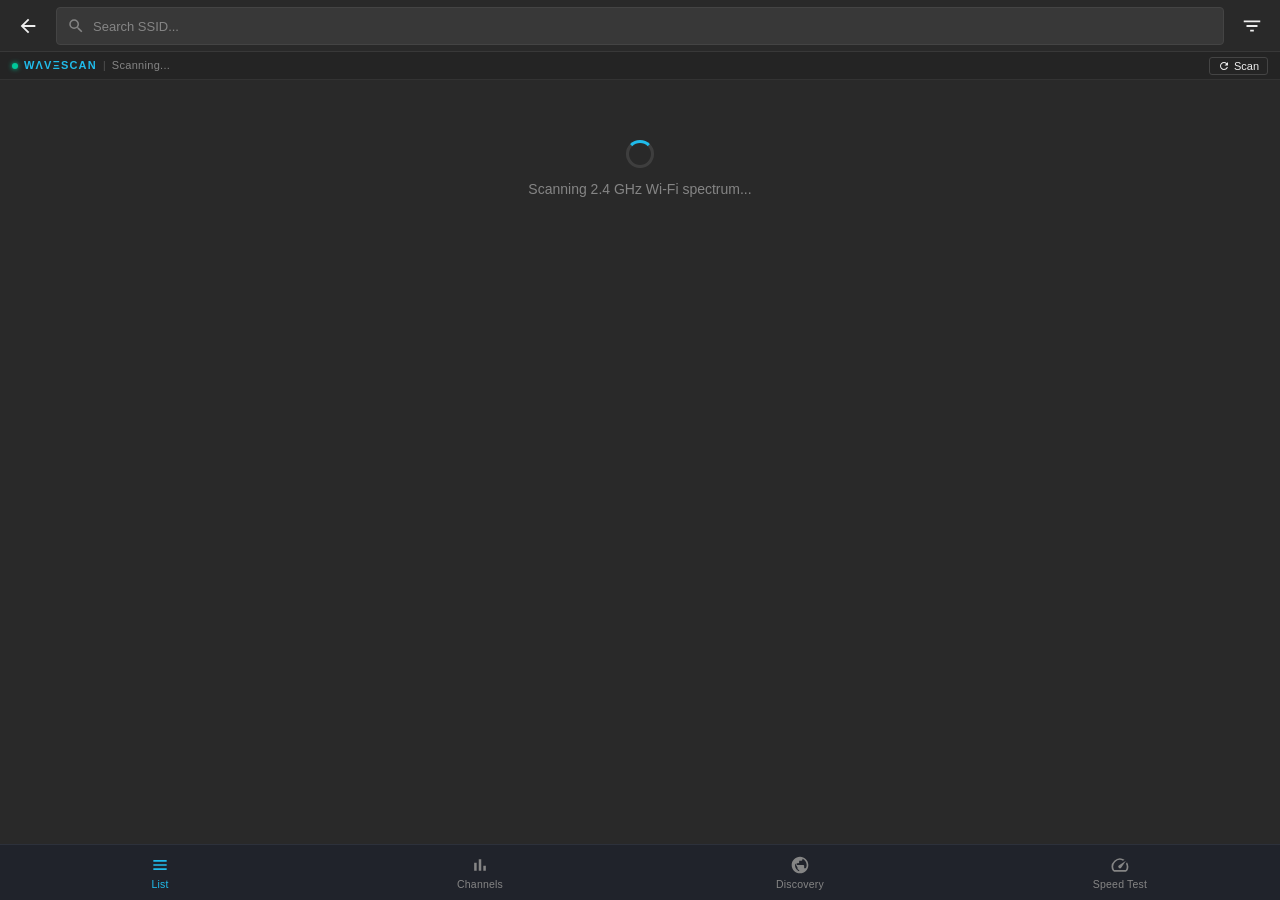
==== commit 905c1bdb: "Remove top install icon and clean up sub-status bar" ====
--- a/data/index.html
+++ b/data/index.html
@@ -14,7 +14,7 @@
   <link rel="icon" type="image/svg+xml" href="/icons/icon.svg">
   <link rel="icon" type="image/png" sizes="192x192" href="/icons/icon-192.png">
   <link rel="apple-touch-icon" href="/icons/icon-192.png">
-  <link rel="stylesheet" href="style.css?v=2">
+  <link rel="stylesheet" href="style.css?v=3">
 </head>
 <body>
   <!-- TOP TOOLBAR -->
@@ -115,12 +115,6 @@
         <span id="network-count-text">Scanning...</span>
       </div>
       <div class="status-right">
-        <button class="install-pwa-pill-btn" id="btn-top-install-pwa" title="Install App to Home Screen">
-          <svg viewBox="0 0 24 24" class="btn-icon-pwa">
-            <path d="M19.35 10.04C18.67 6.59 15.64 4 12 4 9.11 4 6.6 5.64 5.35 8.04 2.34 8.36 0 10.91 0 14c0 3.31 2.69 6 6 6h13c2.76 0 5-2.24 5-5 0-2.64-2.05-4.78-4.65-4.96zM17 13l-5 5-5-5h3V9h4v4h3z" fill="currentColor"/>
-          </svg>
-          <span>Install App</span>
-        </button>
         <button class="scan-btn" id="btn-scan-now" title="Trigger Scan">
           <svg viewBox="0 0 24 24" class="btn-icon">
             <path d="M17.65 6.35C16.2 4.9 14.21 4 12 4c-4.42 0-7.99 3.58-7.99 8s3.57 8 7.99 8c3.73 0 6.84-2.55 7.73-6h-2.08c-.82 2.33-3.04 4-5.65 4-3.31 0-6-2.69-6-6s2.69-6 6-6c1.66 0 3.14.69 4.22 1.78L13 11h7V4l-2.35 2.35z" fill="currentColor"/>
@@ -298,68 +292,9 @@
     </button>
   </nav>
 
-  <!-- PWA INSTALL BANNER -->
-  <div class="pwa-install-banner" id="pwa-banner">
-    <div class="pwa-banner-content">
-      <img src="/icons/icon-192.png" alt="WΛVΞSCAN" class="pwa-banner-icon">
-      <div class="pwa-banner-text">
-        <div class="pwa-banner-title">Install WΛVΞSCAN App</div>
-        <div class="pwa-banner-sub">Install to home screen for standalone fullscreen analyzer experience</div>
-      </div>
-      <button class="action-btn success pwa-install-btn" id="btn-banner-install">Install</button>
-      <button class="pwa-banner-close" id="btn-banner-dismiss">&times;</button>
-    </div>
-  </div>
-
-  <!-- PWA INSTALL GUIDE MODAL -->
-  <div class="modal-overlay" id="pwa-guide-modal">
-    <div class="pwa-guide-card">
-      <div class="pwa-guide-header">
-        <div class="pwa-guide-title">
-          <img src="/icons/icon-192.png" alt="WΛVΞSCAN" class="pwa-guide-logo">
-          <span>Install WΛVΞSCAN App</span>
-        </div>
-        <button class="close-modal-btn" id="btn-close-pwa-modal">&times;</button>
-      </div>
-      
-      <div class="pwa-guide-body">
-        <p class="pwa-guide-lead">Install WΛVΞSCAN onto your Android home screen as a standalone native app with ₹0 app store download:</p>
-        
-        <div class="pwa-step-item">
-          <div class="pwa-step-num">1</div>
-          <div class="pwa-step-text">
-            Tap the <strong>Chrome Menu (⋮)</strong> in the top-right corner of Chrome.
-          </div>
-        </div>
-
-        <div class="pwa-step-item">
-          <div class="pwa-step-num">2</div>
-          <div class="pwa-step-text">
-            Tap <strong>"Add to Home screen"</strong> or <strong>"Install app"</strong>.
-          </div>
-        </div>
-
-        <div class="pwa-step-item">
-          <div class="pwa-step-num">3</div>
-          <div class="pwa-step-text">
-            Tap <strong>"Add"</strong> or <strong>"Install"</strong> to confirm.
-          </div>
-        </div>
-
-        <div class="pwa-guide-footer-note">
-          WΛVΞSCAN will install directly with its custom icon on your Android home screen!
-        </div>
-      </div>
-
-      <div class="pwa-guide-actions">
-        <button class="action-btn success full-width" id="btn-pwa-modal-ok">Got It!</button>
-      </div>
-    </div>
-  </div>
-
   <!-- TOAST NOTIFICATION -->
   <div class="toast" id="toast"></div>
 
-  <script src="app.js?v=2"></script>
+  <script src="app.js?v=3"></script>
 </body>
 </html>
